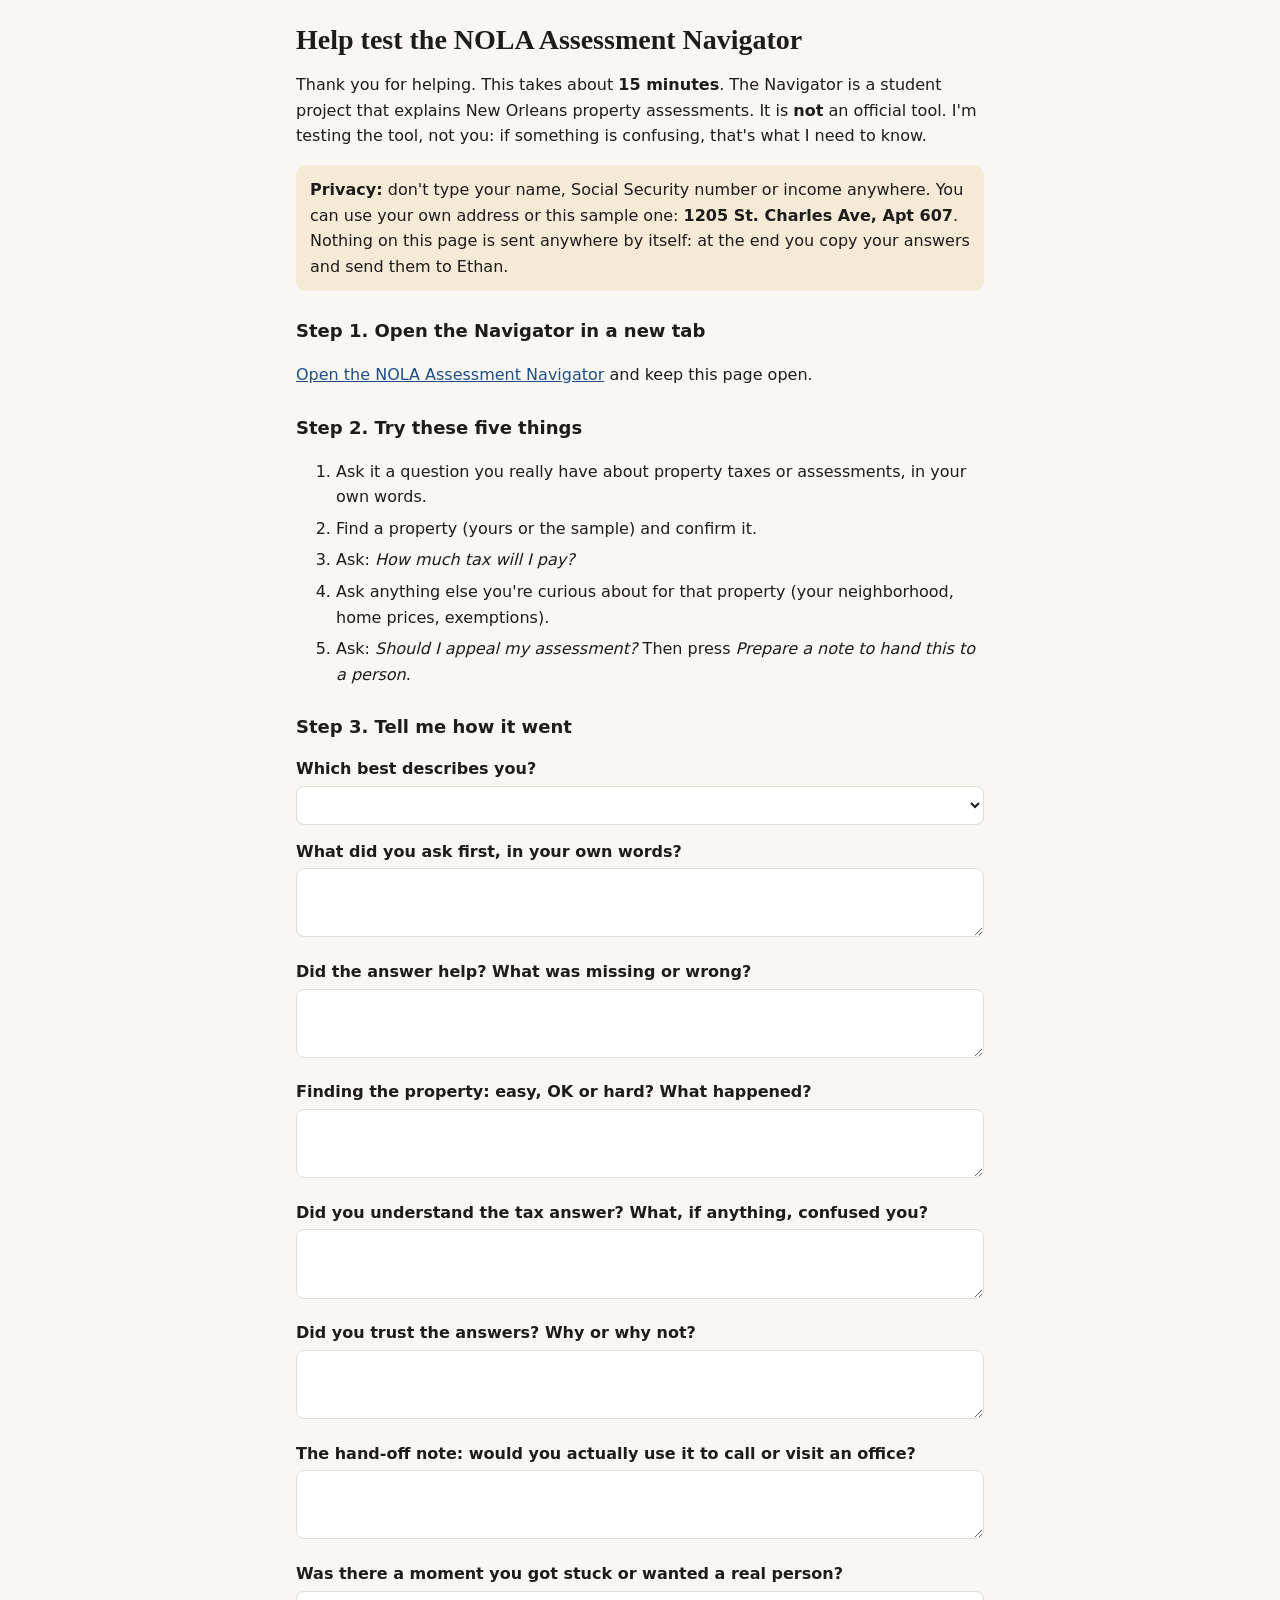
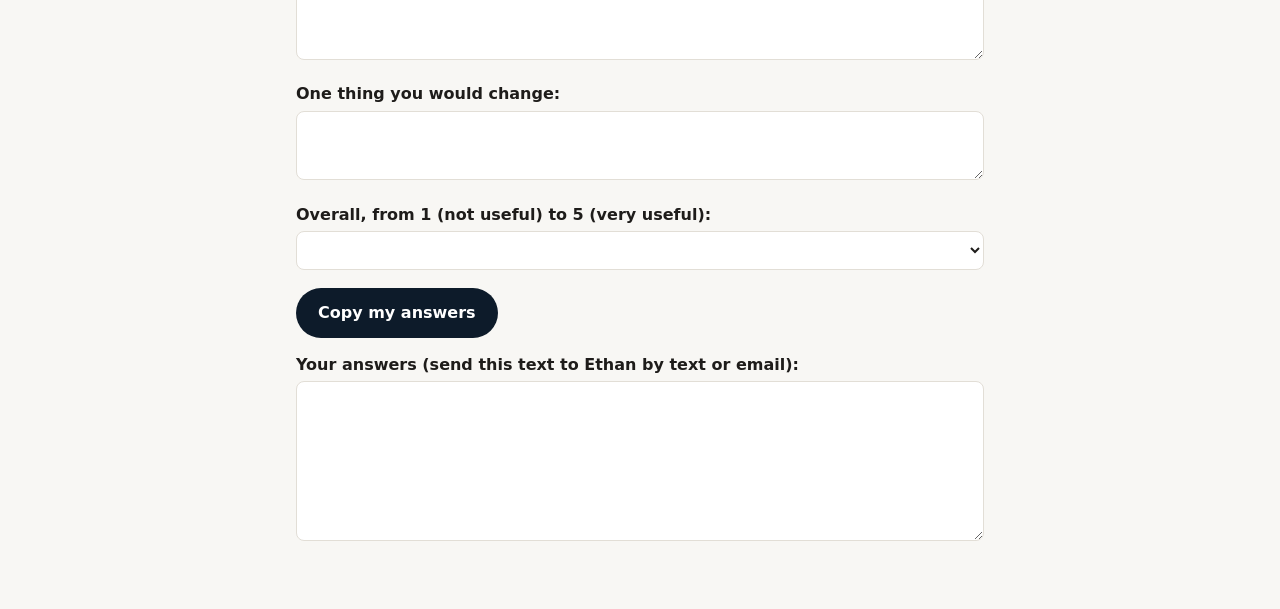
==== nola-assessment-navigator/tester.html @ 5593fd62 "Final submission: Layer 3 market data, 25-question test set, hand-off note, backup plan and reflecti" ====
<!DOCTYPE html>
<html lang="en">
<head>
  <meta charset="UTF-8" />
  <meta name="viewport" content="width=device-width, initial-scale=1.0" />
  <title>Help test the NOLA Assessment Navigator</title>
  <link rel="stylesheet" href="style.css" />
  <style>
    .t { max-width: 720px; margin: 0 auto; padding: 24px 16px 60px; }
    .t h1 { font-size: 28px; } .t h2 { font-size: 18px; margin: 26px 0 6px; }
    .t ol li, .t ul li { margin-bottom: 6px; }
    .t label { display: block; font-weight: 600; margin: 14px 0 4px; }
    .t textarea, .t input[type=text], .t select { width: 100%; font: inherit; color: var(--ink); background: var(--surface); border: 1px solid var(--line); border-radius: 8px; padding: 8px 10px; }
    .t textarea { min-height: 64px; resize: vertical; }
    .t .go { font: inherit; font-weight: 600; border: 0; border-radius: 999px; padding: 12px 22px; background: var(--navy); color: var(--on-navy); cursor: pointer; margin-top: 18px; }
    .t .note { font-size: 14px; color: var(--muted); }
    .t .box { background: var(--gold-soft); border-radius: 10px; padding: 12px 14px; }
  </style>
</head>
<body>
<main class="t">
  <h1>Help test the NOLA Assessment Navigator</h1>
  <p>Thank you for helping. This takes about <strong>15 minutes</strong>. The Navigator is a student project that explains New Orleans property assessments. It is <strong>not</strong> an official tool. I'm testing the tool, not you: if something is confusing, that's what I need to know.</p>
  <p class="box"><strong>Privacy:</strong> don't type your name, Social Security number or income anywhere. You can use your own address or this sample one: <strong>1205 St. Charles Ave, Apt 607</strong>. Nothing on this page is sent anywhere by itself: at the end you copy your answers and send them to Ethan.</p>

  <h2>Step 1. Open the Navigator in a new tab</h2>
  <p><a href="index.html" target="_blank" rel="noopener">Open the NOLA Assessment Navigator</a> and keep this page open.</p>

  <h2>Step 2. Try these five things</h2>
  <ol>
    <li>Ask it a question you really have about property taxes or assessments, in your own words.</li>
    <li>Find a property (yours or the sample) and confirm it.</li>
    <li>Ask: <em>How much tax will I pay?</em></li>
    <li>Ask anything else you're curious about for that property (your neighborhood, home prices, exemptions).</li>
    <li>Ask: <em>Should I appeal my assessment?</em> Then press <em>Prepare a note to hand this to a person</em>.</li>
  </ol>

  <h2>Step 3. Tell me how it went</h2>
  <form id="f">
    <label for="who">Which best describes you?</label>
    <select id="who"><option></option><option>Homeowner in New Orleans</option><option>Landlord or owner of rental property</option><option>Renter</option><option>Housing counselor, real estate or legal professional</option><option>Family member helping an owner</option><option>Other</option></select>
    <label for="q1">What did you ask first, in your own words?</label><textarea id="q1"></textarea>
    <label for="a1">Did the answer help? What was missing or wrong?</label><textarea id="a1"></textarea>
    <label for="find">Finding the property: easy, OK or hard? What happened?</label><textarea id="find"></textarea>
    <label for="tax">Did you understand the tax answer? What, if anything, confused you?</label><textarea id="tax"></textarea>
    <label for="trust">Did you trust the answers? Why or why not?</label><textarea id="trust"></textarea>
    <label for="hand">The hand-off note: would you actually use it to call or visit an office?</label><textarea id="hand"></textarea>
    <label for="stuck">Was there a moment you got stuck or wanted a real person?</label><textarea id="stuck"></textarea>
    <label for="change">One thing you would change:</label><textarea id="change"></textarea>
    <label for="score">Overall, from 1 (not useful) to 5 (very useful):</label>
    <select id="score"><option></option><option>1</option><option>2</option><option>3</option><option>4</option><option>5</option></select>
    <button type="button" class="go" id="copy">Copy my answers</button>
    <p class="note" id="status" role="status"></p>
  </form>
  <label for="out">Your answers (send this text to Ethan by text or email):</label>
  <textarea id="out" readonly style="min-height:160px"></textarea>
</main>
<script>
  const ids = ["who", "q1", "a1", "find", "tax", "trust", "hand", "stuck", "change", "score"];
  const labels = { who: "Tester type", q1: "First question", a1: "Did it help / what was missing", find: "Finding the property", tax: "Tax answer", trust: "Trust", hand: "Hand-off note", stuck: "Got stuck / wanted a person", change: "One change", score: "Overall (1-5)" };
  document.getElementById("copy").addEventListener("click", () => {
    const text = "NOLA Assessment Navigator: tester feedback, " + new Date().toLocaleDateString("en-US") + "\n" +
      ids.map(i => labels[i] + ": " + (document.getElementById(i).value || "(blank)")).join("\n");
    const out = document.getElementById("out"), status = document.getElementById("status");
    out.value = text; out.select();
    const done = ok => { status.textContent = ok ? "Copied. Paste it into a text or email to Ethan." : "Select the text in the box below and copy it."; };
    if (navigator.clipboard && navigator.clipboard.writeText) navigator.clipboard.writeText(text).then(() => done(true), () => done(false));
    else done(false);
  });
</script>
</body>
</html>
---- nola-assessment-navigator/style.css ----
/* Layout: one narrow reading column; chat log, then input, then suggested questions.
   Palette follows the parent site (navy + gold), with dark-mode tokens. */
:root {
  --bg: #f8f7f4;
  --surface: #ffffff;
  --ink: #1e1c1a;
  --muted: #5d5a55;
  --line: #e2ded6;
  --navy: #0d1b2a;
  --on-navy: #ffffff;
  --gold: #a87a26;
  --gold-soft: #f4ead6;
  --user: #1a2e45;
  --on-user: #ffffff;
  --link: #1f4f86;
  --font-display: 'Playfair Display', Georgia, serif;
  --font-body: 'Inter', system-ui, -apple-system, sans-serif;
  --radius: 12px;
}
@media (prefers-color-scheme: dark) {
  :root:not([data-theme="light"]) {
    --bg: #0f1620; --surface: #17212e; --ink: #ece9e3; --muted: #a9a49b; --line: #2a3646;
    --navy: #0a121c; --on-navy: #ffffff; --gold: #e4b96a; --gold-soft: #2e2715;
    --user: #2b4566; --on-user: #ffffff; --link: #8cb8ec; color-scheme: dark;
  }
}
:root[data-theme="dark"] {
  --bg: #0f1620; --surface: #17212e; --ink: #ece9e3; --muted: #a9a49b; --line: #2a3646;
  --navy: #0a121c; --on-navy: #ffffff; --gold: #e4b96a; --gold-soft: #2e2715;
  --user: #2b4566; --on-user: #ffffff; --link: #8cb8ec; color-scheme: dark;
}

*, *::before, *::after { box-sizing: border-box; }
body {
  margin: 0;
  background: var(--bg);
  color: var(--ink);
  font-family: var(--font-body);
  font-size: 16px;
  line-height: 1.6;
  -webkit-font-smoothing: antialiased;
}
a { color: var(--link); }
.wrap {
  max-width: 760px;
  margin: 0 auto;
  padding-left: max(16px, env(safe-area-inset-left, 0px));
  padding-right: max(16px, env(safe-area-inset-right, 0px));
}
.sr-only { position: absolute; width: 1px; height: 1px; overflow: hidden; clip: rect(0 0 0 0); }

.banner {
  background: var(--gold-soft);
  color: var(--ink);
  border-bottom: 1px solid var(--line);
  font-size: 14px;
  text-align: center;
  padding-block: 8px;
  padding-left: max(16px, env(safe-area-inset-left, 0px));
  padding-right: max(16px, env(safe-area-inset-right, 0px));
}

.top { background: var(--navy); color: var(--on-navy); padding-block: 36px 28px; }
.eyebrow { margin: 0 0 6px; font-size: 12px; letter-spacing: .08em; text-transform: uppercase; color: var(--gold); }
:root:not([data-theme="dark"]) .top .eyebrow { color: #e4b96a; }
h1 { font-family: var(--font-display); font-size: clamp(28px, 5vw, 40px); line-height: 1.15; margin: 0 0 8px; text-wrap: balance; }
.lede { margin: 0; opacity: .85; max-width: 60ch; }

.chat { display: flex; flex-direction: column; gap: 20px; padding-block: 24px; }
.log { display: flex; flex-direction: column; gap: 14px; }

.msg { border-radius: var(--radius); padding: 14px 16px; min-width: 0; overflow-wrap: anywhere; }
.msg p { margin: 0 0 10px; }
.msg p:last-child { margin-bottom: 0; }
.msg.user { align-self: flex-end; max-width: 85%; background: var(--user); color: var(--on-user); }
.msg.bot { background: var(--surface); border: 1px solid var(--line); }
.msg h3 { font-size: 17px; margin: 0 0 8px; }
.msg ul, .msg ol { margin: 0 0 10px; padding-left: 22px; }
.msg li { margin-bottom: 4px; }
.msg table { border-collapse: collapse; width: 100%; font-size: 14px; margin: 6px 0 10px; display: block; overflow-x: auto; font-variant-numeric: tabular-nums; }
.msg th, .msg td { border-bottom: 1px solid var(--line); padding: 6px 8px; text-align: left; vertical-align: top; }
.msg th { color: var(--muted); font-weight: 600; }
.disclose { background: var(--gold-soft); border-radius: 8px; padding: 10px 12px; }
.bridge { color: var(--muted); font-size: 14px; }

a.cite { font-size: 12px; font-weight: 600; text-decoration: none; margin-left: 2px; vertical-align: super; line-height: 0; }
a.cite:hover, a.cite:focus { text-decoration: underline; }

.sources { margin-top: 12px; border-top: 1px solid var(--line); padding-top: 10px; font-size: 13px; }
.sources summary { cursor: pointer; font-weight: 600; color: var(--muted); text-transform: uppercase; letter-spacing: .06em; font-size: 12px; }
.sources ol { list-style: none; padding: 0; margin: 8px 0 0; display: flex; flex-direction: column; gap: 4px; }
.sid { display: inline-block; min-width: 32px; font-weight: 600; color: var(--gold); font-variant-numeric: tabular-nums; }
.secondary { font-size: 11px; border: 1px solid var(--line); border-radius: 4px; padding: 0 4px; color: var(--muted); }

.contacts { margin-top: 12px; padding: 10px 12px; border-radius: 8px; background: var(--bg); border: 1px dashed var(--line); font-size: 14px; }
.contacts ul { margin: 6px 0 0; }
.tel { font-weight: 600; white-space: nowrap; }

.ask {
  display: flex; gap: 8px; position: sticky; bottom: 0; z-index: 2;
  /* Solid band so answer text doesn't show through around the input while scrolling. */
  background: var(--bg); padding-block: 10px max(10px, env(safe-area-inset-bottom, 0px));
}
.ask input {
  flex: 1; min-width: 0; font: inherit; color: var(--ink); background: var(--surface);
  border: 1px solid var(--line); border-radius: 999px; padding: 12px 18px;
}
.ask input:focus { outline: 2px solid var(--gold); outline-offset: 1px; }
.ask button {
  font: inherit; font-weight: 600; border: 0; border-radius: 999px; padding: 12px 22px;
  background: var(--navy); color: var(--on-navy); cursor: pointer;
}
.ask button:focus-visible, .chip:focus-visible { outline: 2px solid var(--gold); outline-offset: 2px; }

.label { margin: 0 0 8px; font-size: 12px; letter-spacing: .08em; text-transform: uppercase; color: var(--muted); }
.chips { display: flex; flex-wrap: wrap; gap: 8px; }
.chip {
  font: inherit; font-size: 14px; color: var(--ink); background: var(--surface);
  border: 1px solid var(--line); border-radius: 999px; padding: 6px 12px; cursor: pointer; text-align: left;
}
.chip:hover { border-color: var(--gold); }

.foot { color: var(--muted); font-size: 13px; padding-block: 8px 32px; }

@media (prefers-reduced-motion: reduce) { * { scroll-behavior: auto !important; } }

/* ---------- Property lookup (Layer 2) ---------- */
.find { display: flex; flex-direction: column; gap: 6px; }
.find label { font-size: 12px; letter-spacing: .08em; text-transform: uppercase; color: var(--muted); }
.find-row { display: flex; gap: 8px; }
.find input {
  flex: 1; min-width: 0; font: inherit; color: var(--ink); background: var(--surface);
  border: 1px solid var(--line); border-radius: 10px; padding: 10px 14px;
}
.find input:focus { outline: 2px solid var(--gold); outline-offset: 1px; }
.find button, .selected button {
  font: inherit; font-weight: 600; border: 1px solid var(--navy); border-radius: 10px; padding: 10px 16px;
  background: var(--surface); color: var(--ink); cursor: pointer;
}
.selected {
  display: flex; flex-wrap: wrap; align-items: center; justify-content: space-between; gap: 8px;
  background: var(--gold-soft); border-radius: 10px; padding: 8px 12px; font-size: 14px;
}
.selected button { padding: 6px 12px; font-size: 13px; }
/* The hidden attribute must win over display:flex. Keep the selected property in view while scrolling. */
.selected[hidden] { display: none; }
.selected { position: sticky; top: 0; z-index: 3; border: 1px solid var(--line); }
.pick:disabled { cursor: default; opacity: .55; }
.pick.picked, .pick.picked:disabled { opacity: 1; border-color: var(--gold); box-shadow: inset 3px 0 0 var(--gold); }
.yours { margin-top: 14px; padding: 8px 12px; border-radius: 8px; background: var(--gold-soft); }
.yours .prov { margin: 4px 0; }
.picks { list-style: none; padding: 0; margin: 8px 0; display: flex; flex-direction: column; gap: 6px; }
.pick {
  width: 100%; text-align: left; font: inherit; color: var(--ink); background: var(--bg);
  border: 1px solid var(--line); border-radius: 8px; padding: 8px 10px; cursor: pointer;
  display: flex; flex-direction: column; gap: 2px;
}
.pick:hover, .pick:focus-visible { border-color: var(--gold); outline: none; }
.pick span { font-size: 13px; color: var(--muted); }
.pick .legal { font-size: 12px; }
.hint { font-size: 13px; color: var(--muted); }
.pcard h3, .msg h3 .pid { margin-bottom: 2px; }
.pid { font-size: 13px; font-weight: 500; color: var(--muted); }
.pmeta { font-size: 13px; color: var(--muted); }
.ptable { width: 100%; }
.ptable th { font-weight: 500; color: var(--ink); }
.ptable td { font-variant-numeric: tabular-nums; }
.ptable .field { font-size: 11px; color: var(--muted); }
.prov { border-left: 3px solid var(--line); padding: 6px 0 6px 12px; margin: 10px 0; }
.prov p { margin: 0 0 6px; }
.prov-tag { display: inline-block; font-size: 11px; font-weight: 600; letter-spacing: .06em; text-transform: uppercase; margin-bottom: 4px; color: var(--muted); }
.prov-recorded { border-left-color: var(--link); }
.prov-recorded .prov-tag { color: var(--link); }
.prov-calculated { border-left-color: var(--gold); }
.prov-calculated .prov-tag { color: var(--gold); }
.prov-explanation { border-left-color: var(--muted); }
.prov-missing { border-left-color: var(--muted); border-left-style: dashed; }
.srcline { font-size: 12px; color: var(--muted); margin-top: 8px; }

/* ---------- AI explanation (ai.js) ---------- */
.ai { border: 1px solid var(--gold); border-radius: 10px; padding: 10px 12px; margin-bottom: 12px; background: var(--gold-soft); }
.ai-tag { display: inline-block; font-size: 11px; font-weight: 700; letter-spacing: .06em; text-transform: uppercase; color: var(--gold); margin-bottom: 4px; }
.ai-note { font-size: 12px; color: var(--muted); margin-top: 6px !important; }
.ai-wait p { color: var(--muted); font-style: italic; }
.det { margin: 8px 0; }
.det > summary { cursor: pointer; font-size: 13px; font-weight: 600; color: var(--link); }
.det[open] > summary { margin-bottom: 8px; }
.ai-bar { display: flex; flex-wrap: wrap; gap: 4px 12px; align-items: center; font-size: 13px; color: var(--muted); margin-top: -10px; }
.ai-bar[hidden] { display: none; }
.ai-bar label { display: inline-flex; gap: 6px; align-items: center; color: var(--ink); font-weight: 600; cursor: pointer; }

/* ---------- Hand-off note, summary download ---------- */
.handoff-btn, .handoff button { font: inherit; font-size: 13px; font-weight: 600; margin-top: 8px; padding: 6px 12px; border: 1px solid var(--navy); border-radius: 8px; background: var(--surface); color: var(--ink); cursor: pointer; }
.handoff-btn[hidden] { display: none; }
.handoff { margin-top: 10px; padding: 10px 12px; border: 1px solid var(--gold); border-radius: 8px; background: var(--surface); font-size: 14px; }
.handoff-note { width: 100%; font: 13px/1.4 ui-monospace, Menlo, monospace; color: var(--ink); background: var(--bg); border: 1px solid var(--line); border-radius: 6px; padding: 8px; resize: vertical; }
.sel-actions { display: inline-flex; gap: 6px; flex-wrap: wrap; }
#download-prop[hidden] { display: none; }
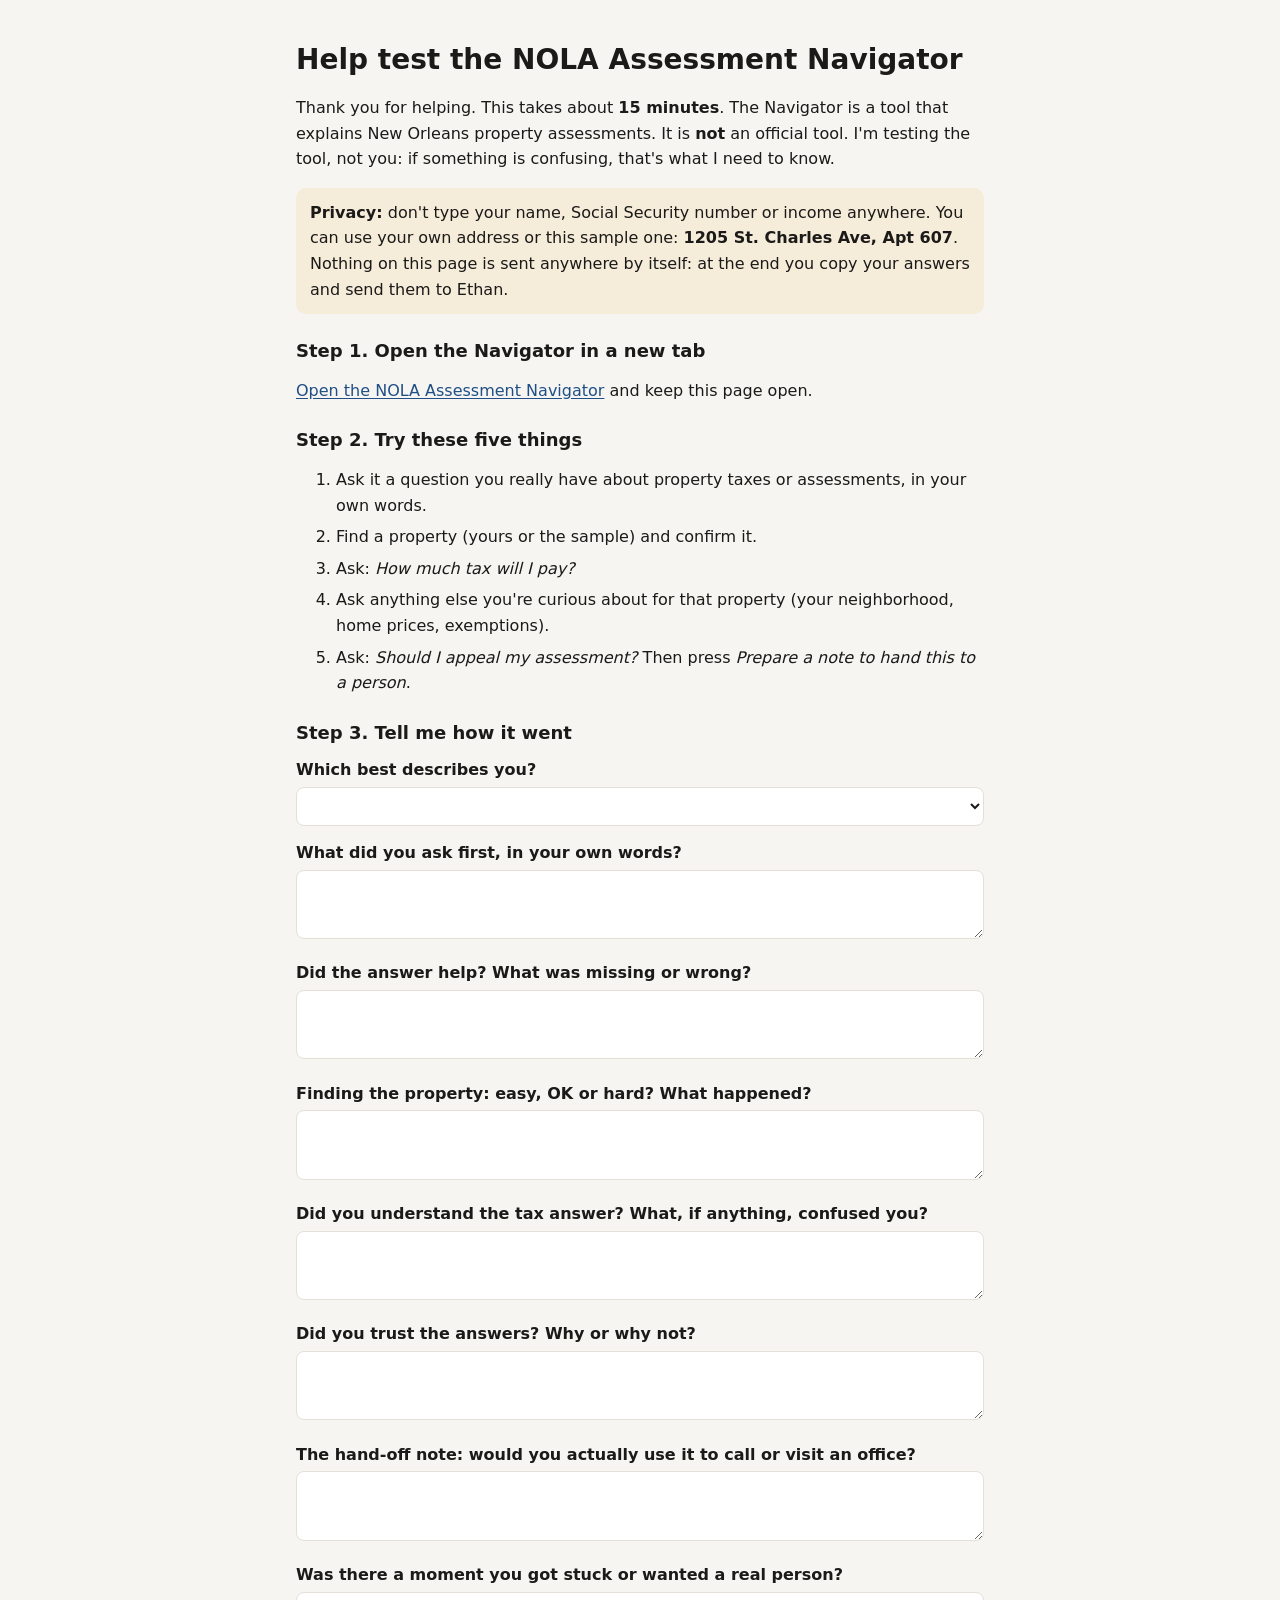
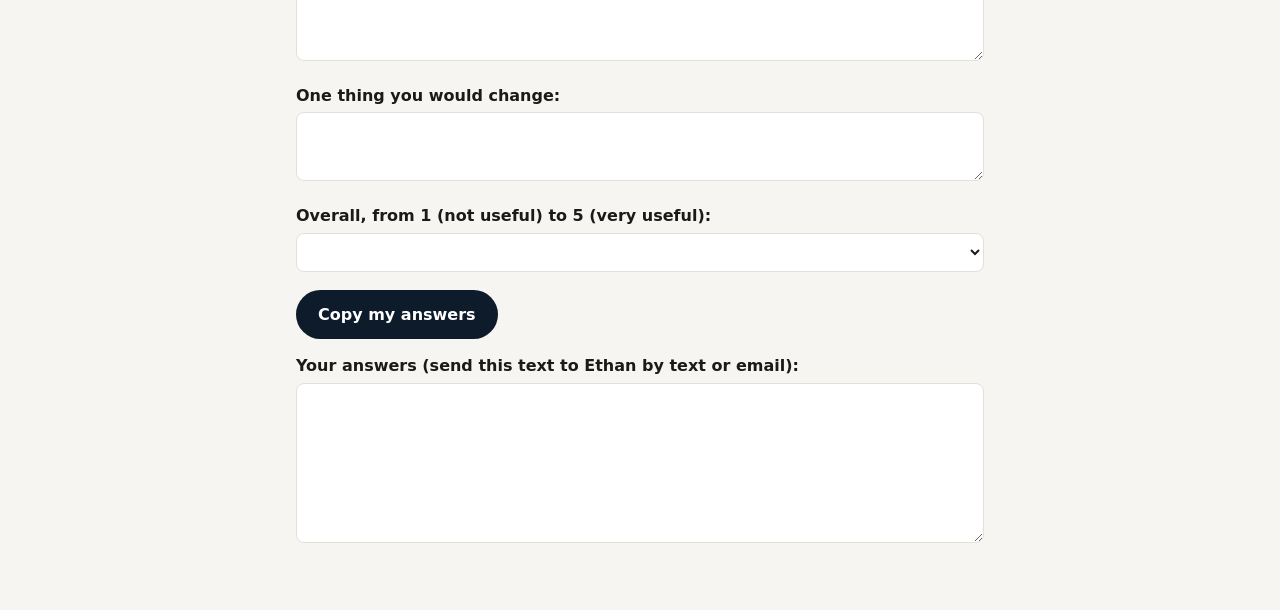
==== commit 0bad9a68: "Remove the figure cards from the hero and stop calling the site a student project The banner, greeti" ====
--- a/nola-assessment-navigator/tester.html
+++ b/nola-assessment-navigator/tester.html
@@ -20,7 +20,7 @@
 <body>
 <main class="t">
   <h1>Help test the NOLA Assessment Navigator</h1>
-  <p>Thank you for helping. This takes about <strong>15 minutes</strong>. The Navigator is a student project that explains New Orleans property assessments. It is <strong>not</strong> an official tool. I'm testing the tool, not you: if something is confusing, that's what I need to know.</p>
+  <p>Thank you for helping. This takes about <strong>15 minutes</strong>. The Navigator is a tool that explains New Orleans property assessments. It is <strong>not</strong> an official tool. I'm testing the tool, not you: if something is confusing, that's what I need to know.</p>
   <p class="box"><strong>Privacy:</strong> don't type your name, Social Security number or income anywhere. You can use your own address or this sample one: <strong>1205 St. Charles Ave, Apt 607</strong>. Nothing on this page is sent anywhere by itself: at the end you copy your answers and send them to Ethan.</p>
 
   <h2>Step 1. Open the Navigator in a new tab</h2>
--- a/nola-assessment-navigator/style.css
+++ b/nola-assessment-navigator/style.css
@@ -1,163 +1,268 @@
-/* Layout: one narrow reading column; chat log, then input, then suggested questions.
-   Palette follows the parent site (navy + gold), with dark-mode tokens. */
+/* NOLA Assessment Navigator: site styles.
+   Layout: slim disclosure bar, sticky nav, search-first hero, then the app (conversation + side panels),
+   then How it works / Data / Limits / footer. Palette: navy + gold, with light and dark tokens. */
+
 :root {
-  --bg: #f8f7f4;
+  --bg: #f6f5f1;
   --surface: #ffffff;
-  --ink: #1e1c1a;
-  --muted: #5d5a55;
-  --line: #e2ded6;
+  --surface-2: #faf9f6;
+  --ink: #1b1a18;
+  --muted: #5b5852;
+  --line: #e4e0d7;
+  --line-strong: #d3cec2;
   --navy: #0d1b2a;
+  --navy-2: #16283d;
   --on-navy: #ffffff;
-  --gold: #a87a26;
-  --gold-soft: #f4ead6;
-  --user: #1a2e45;
+  --gold: #a5761f;
+  --gold-bright: #e4b96a;
+  --gold-soft: #f5ecda;
+  --user: #16283d;
   --on-user: #ffffff;
   --link: #1f4f86;
+  --ok: #2f7d4f;
+  --warn: #b5502e;
   --font-display: 'Playfair Display', Georgia, serif;
-  --font-body: 'Inter', system-ui, -apple-system, sans-serif;
-  --radius: 12px;
+  --font-body: 'Inter', system-ui, -apple-system, 'Segoe UI', sans-serif;
+  --radius: 14px;
+  --radius-sm: 10px;
+  --shadow: 0 1px 2px rgba(13, 27, 42, .05), 0 8px 24px rgba(13, 27, 42, .06);
+  --shadow-lg: 0 2px 6px rgba(13, 27, 42, .06), 0 18px 48px rgba(13, 27, 42, .12);
+  color-scheme: light;
 }
 @media (prefers-color-scheme: dark) {
   :root:not([data-theme="light"]) {
-    --bg: #0f1620; --surface: #17212e; --ink: #ece9e3; --muted: #a9a49b; --line: #2a3646;
-    --navy: #0a121c; --on-navy: #ffffff; --gold: #e4b96a; --gold-soft: #2e2715;
-    --user: #2b4566; --on-user: #ffffff; --link: #8cb8ec; color-scheme: dark;
+    --bg: #0c131c; --surface: #131d2a; --surface-2: #172333; --ink: #ebe8e2; --muted: #a7a297; --line: #253244;
+    --line-strong: #31415a; --navy: #08111b; --navy-2: #102033; --gold: #e4b96a; --gold-soft: #2a2414;
+    --user: #24406a; --link: #8fbaf0; --ok: #6cc292; --warn: #ef8f6c;
+    --shadow: 0 1px 2px rgba(0, 0, 0, .3), 0 8px 24px rgba(0, 0, 0, .25);
+    --shadow-lg: 0 2px 6px rgba(0, 0, 0, .3), 0 18px 48px rgba(0, 0, 0, .35);
+    color-scheme: dark;
   }
 }
 :root[data-theme="dark"] {
-  --bg: #0f1620; --surface: #17212e; --ink: #ece9e3; --muted: #a9a49b; --line: #2a3646;
-  --navy: #0a121c; --on-navy: #ffffff; --gold: #e4b96a; --gold-soft: #2e2715;
-  --user: #2b4566; --on-user: #ffffff; --link: #8cb8ec; color-scheme: dark;
-}
-
+  --bg: #0c131c; --surface: #131d2a; --surface-2: #172333; --ink: #ebe8e2; --muted: #a7a297; --line: #253244;
+  --line-strong: #31415a; --navy: #08111b; --navy-2: #102033; --gold: #e4b96a; --gold-soft: #2a2414;
+  --user: #24406a; --link: #8fbaf0; --ok: #6cc292; --warn: #ef8f6c;
+  --shadow: 0 1px 2px rgba(0, 0, 0, .3), 0 8px 24px rgba(0, 0, 0, .25);
+  --shadow-lg: 0 2px 6px rgba(0, 0, 0, .3), 0 18px 48px rgba(0, 0, 0, .35);
+  color-scheme: dark;
+}
+
+/* ---------- Base ---------- */
 *, *::before, *::after { box-sizing: border-box; }
+html { scroll-behavior: smooth; scroll-padding-top: 84px; }
 body {
-  margin: 0;
-  background: var(--bg);
-  color: var(--ink);
-  font-family: var(--font-body);
-  font-size: 16px;
-  line-height: 1.6;
-  -webkit-font-smoothing: antialiased;
-}
-a { color: var(--link); }
+  margin: 0; background: var(--bg); color: var(--ink);
+  font-family: var(--font-body); font-size: 16px; line-height: 1.6;
+  -webkit-font-smoothing: antialiased; text-rendering: optimizeLegibility;
+}
+a { color: var(--link); text-underline-offset: 2px; }
+a:hover { text-decoration-thickness: 2px; }
+h1, h2, h3 { line-height: 1.2; }
 .wrap {
-  max-width: 760px;
-  margin: 0 auto;
-  padding-left: max(16px, env(safe-area-inset-left, 0px));
-  padding-right: max(16px, env(safe-area-inset-right, 0px));
-}
-.sr-only { position: absolute; width: 1px; height: 1px; overflow: hidden; clip: rect(0 0 0 0); }
-
+  max-width: 1180px; margin: 0 auto;
+  padding-left: max(20px, env(safe-area-inset-left, 0px));
+  padding-right: max(20px, env(safe-area-inset-right, 0px));
+}
+.narrow { max-width: 820px; }
+.sr-only { position: absolute; width: 1px; height: 1px; overflow: hidden; clip: rect(0 0 0 0); white-space: nowrap; }
+.skip { position: absolute; left: -9999px; top: 8px; z-index: 50; background: var(--surface); color: var(--ink); padding: 8px 12px; border-radius: 8px; box-shadow: var(--shadow); }
+.skip:focus { left: 12px; }
+:focus-visible { outline: 2px solid var(--gold); outline-offset: 2px; }
+.muted { color: var(--muted); }
+kbd { font: 600 11px/1 var(--font-body); padding: 3px 6px; border: 1px solid var(--line-strong); border-bottom-width: 2px; border-radius: 5px; background: var(--surface); color: var(--ink); }
+
+/* ---------- Disclosure bar ---------- */
 .banner {
-  background: var(--gold-soft);
-  color: var(--ink);
-  border-bottom: 1px solid var(--line);
-  font-size: 14px;
-  text-align: center;
-  padding-block: 8px;
-  padding-left: max(16px, env(safe-area-inset-left, 0px));
-  padding-right: max(16px, env(safe-area-inset-right, 0px));
-}
-
-.top { background: var(--navy); color: var(--on-navy); padding-block: 36px 28px; }
-.eyebrow { margin: 0 0 6px; font-size: 12px; letter-spacing: .08em; text-transform: uppercase; color: var(--gold); }
-:root:not([data-theme="dark"]) .top .eyebrow { color: #e4b96a; }
-h1 { font-family: var(--font-display); font-size: clamp(28px, 5vw, 40px); line-height: 1.15; margin: 0 0 8px; text-wrap: balance; }
-.lede { margin: 0; opacity: .85; max-width: 60ch; }
-
-.chat { display: flex; flex-direction: column; gap: 20px; padding-block: 24px; }
+  background: var(--gold-soft); color: var(--ink); border-bottom: 1px solid var(--line);
+  font-size: 13.5px; text-align: center; padding-block: 7px;
+  padding-left: max(16px, env(safe-area-inset-left, 0px)); padding-right: max(16px, env(safe-area-inset-right, 0px));
+}
+
+/* ---------- Navigation ---------- */
+.nav { position: sticky; top: 0; z-index: 20; background: color-mix(in srgb, var(--bg) 88%, transparent); backdrop-filter: saturate(1.4) blur(10px); -webkit-backdrop-filter: saturate(1.4) blur(10px); border-bottom: 1px solid transparent; transition: border-color .2s, box-shadow .2s; }
+.nav.scrolled { border-bottom-color: var(--line); box-shadow: 0 4px 18px rgba(13, 27, 42, .05); }
+.nav-row { display: flex; align-items: center; gap: 20px; min-height: 60px; }
+.brand { display: inline-flex; align-items: center; gap: 10px; color: var(--ink); text-decoration: none; font-size: 15.5px; letter-spacing: -.005em; }
+.brand strong { font-weight: 700; }
+.logo { width: 30px; height: 30px; flex: none; border-radius: 8px; }
+.nav-links { display: flex; gap: 4px; margin-left: auto; }
+.nav-links a { color: var(--muted); text-decoration: none; font-size: 14.5px; font-weight: 500; padding: 7px 12px; border-radius: 8px; }
+.nav-links a:hover { color: var(--ink); background: var(--surface); }
+.nav-links a.active { color: var(--ink); background: var(--surface); box-shadow: inset 0 0 0 1px var(--line); }
+.nav-actions { display: flex; align-items: center; gap: 10px; }
+.pill { font-size: 11px; font-weight: 700; letter-spacing: .08em; text-transform: uppercase; color: var(--gold); border: 1px solid color-mix(in srgb, var(--gold) 45%, transparent); padding: 3px 9px; border-radius: 999px; }
+.icon-btn { width: 36px; height: 36px; display: inline-grid; place-items: center; border-radius: 10px; border: 1px solid var(--line); background: var(--surface); color: var(--ink); cursor: pointer; }
+.icon-btn svg { width: 18px; height: 18px; }
+.icon-btn:hover { border-color: var(--line-strong); }
+
+/* ---------- Hero ---------- */
+.hero { background: radial-gradient(1200px 400px at 85% -10%, rgba(228, 185, 106, .22), transparent 60%), linear-gradient(180deg, var(--navy) 0%, var(--navy-2) 100%); color: var(--on-navy); padding-block: 56px 64px; }
+.hero-grid { display: grid; grid-template-columns: minmax(0, 1fr); }
+.hero-grid > div { max-width: 760px; }
+.eyebrow { margin: 0 0 10px; font-size: 12px; font-weight: 600; letter-spacing: .12em; text-transform: uppercase; color: var(--gold); }
+.hero .eyebrow { color: var(--gold-bright); }
+.hero h1 { font-family: var(--font-display); font-weight: 700; font-size: clamp(32px, 4.6vw, 52px); letter-spacing: -.015em; margin: 0 0 14px; text-wrap: balance; }
+.hero h1 em { font-style: italic; color: var(--gold-bright); }
+.lede { margin: 0 0 26px; font-size: 17.5px; line-height: 1.6; color: rgba(255, 255, 255, .82); max-width: 58ch; }
+
+.find { display: flex; flex-direction: column; gap: 8px; }
+.find label { font-size: 12px; font-weight: 600; letter-spacing: .1em; text-transform: uppercase; color: rgba(255, 255, 255, .7); }
+.find-row { position: relative; display: flex; gap: 8px; background: var(--surface); border-radius: 14px; padding: 6px; box-shadow: var(--shadow-lg); }
+.find-icon { position: absolute; left: 18px; top: 50%; width: 20px; height: 20px; transform: translateY(-50%); color: var(--muted); pointer-events: none; }
+.find input { flex: 1; min-width: 0; font: inherit; font-size: 16px; color: var(--ink); background: transparent; border: 0; padding: 12px 12px 12px 42px; border-radius: 10px; }
+.find input:focus { outline: none; }
+.find-row:focus-within { box-shadow: var(--shadow-lg), 0 0 0 3px rgba(228, 185, 106, .55); }
+.find button[type="submit"] { font: inherit; font-weight: 600; border: 0; border-radius: 10px; padding: 12px 22px; background: var(--gold-bright); color: #1b1407; cursor: pointer; }
+.find button[type="submit"]:hover { filter: brightness(1.05); }
+.find-hint { margin: 4px 0 0; font-size: 14px; color: rgba(255, 255, 255, .7); }
+.link-btn { font: inherit; background: none; border: 0; padding: 0; color: #fff; text-decoration: underline; text-underline-offset: 3px; text-decoration-color: rgba(255, 255, 255, .4); cursor: pointer; }
+.link-btn:hover { text-decoration-color: var(--gold-bright); }
+
+.stats { list-style: none; margin: 0; padding: 0; display: grid; grid-template-columns: 1fr 1fr; gap: 12px; }
+.stats li { background: rgba(255, 255, 255, .06); border: 1px solid rgba(255, 255, 255, .12); border-radius: var(--radius); padding: 18px 18px 16px; }
+.stats strong { display: block; font-family: var(--font-display); font-size: 28px; font-weight: 700; letter-spacing: -.01em; color: #fff; }
+.stats span { display: block; margin-top: 4px; font-size: 13.5px; line-height: 1.4; color: rgba(255, 255, 255, .72); }
+
+/* ---------- App ---------- */
+.app { display: grid; grid-template-columns: minmax(0, 1fr) 340px; gap: 24px; align-items: start; padding-block: 32px 56px; }
+.panel { background: var(--surface); border: 1px solid var(--line); border-radius: var(--radius); box-shadow: var(--shadow); padding: 20px; }
+.panel h2 { font-size: 15px; font-weight: 700; margin: 0 0 12px; letter-spacing: -.005em; }
+.chat { display: flex; flex-direction: column; gap: 14px; padding: 0; overflow: clip; position: relative; }
+.panel-head { display: flex; align-items: flex-start; justify-content: space-between; gap: 16px; padding: 18px 20px 14px; border-bottom: 1px solid var(--line); }
+.panel-head h2 { font-family: var(--font-display); font-size: 22px; margin: 0; }
+.panel-head .sub { margin: 2px 0 0; font-size: 14px; color: var(--muted); }
+.ghost-btn { font: inherit; font-size: 13.5px; font-weight: 600; white-space: nowrap; border: 1px solid var(--line); background: var(--surface); color: var(--ink); border-radius: 9px; padding: 7px 12px; cursor: pointer; }
+.ghost-btn:hover { border-color: var(--line-strong); background: var(--surface-2); }
+.chat-scroll { padding: 4px 20px 0; }
 .log { display: flex; flex-direction: column; gap: 14px; }
-
-.msg { border-radius: var(--radius); padding: 14px 16px; min-width: 0; overflow-wrap: anywhere; }
+.chat > .ask, .chat > .ai-bar, .chat > .kbd-hint, .chat > .selected { margin-inline: 20px; }
+.kbd-hint { margin-top: -6px !important; margin-bottom: 16px !important; font-size: 12.5px; color: var(--muted); }
+
+.side { display: flex; flex-direction: column; gap: 16px; position: sticky; top: 76px; }
+
+/* ---------- Messages ---------- */
+.msg { border-radius: var(--radius); padding: 14px 16px; min-width: 0; overflow-wrap: anywhere; animation: rise .22s ease-out both; }
+@keyframes rise { from { opacity: 0; transform: translateY(6px); } to { opacity: 1; transform: none; } }
+@media (prefers-reduced-motion: reduce) { .msg { animation: none; } html { scroll-behavior: auto; } }
 .msg p { margin: 0 0 10px; }
 .msg p:last-child { margin-bottom: 0; }
-.msg.user { align-self: flex-end; max-width: 85%; background: var(--user); color: var(--on-user); }
-.msg.bot { background: var(--surface); border: 1px solid var(--line); }
+.msg.user { align-self: flex-end; max-width: 82%; background: var(--user); color: var(--on-user); border-bottom-right-radius: 4px; padding: 10px 14px; }
+.msg.bot { position: relative; background: var(--surface-2); border: 1px solid var(--line); border-top-left-radius: 4px; padding-top: 30px; }
+.msg.bot::before { content: "Navigator"; position: absolute; top: 9px; left: 16px; font-size: 11px; font-weight: 700; letter-spacing: .08em; text-transform: uppercase; color: var(--gold); }
 .msg h3 { font-size: 17px; margin: 0 0 8px; }
 .msg ul, .msg ol { margin: 0 0 10px; padding-left: 22px; }
 .msg li { margin-bottom: 4px; }
 .msg table { border-collapse: collapse; width: 100%; font-size: 14px; margin: 6px 0 10px; display: block; overflow-x: auto; font-variant-numeric: tabular-nums; }
 .msg th, .msg td { border-bottom: 1px solid var(--line); padding: 6px 8px; text-align: left; vertical-align: top; }
 .msg th { color: var(--muted); font-weight: 600; }
-.disclose { background: var(--gold-soft); border-radius: 8px; padding: 10px 12px; }
+.disclose { background: var(--gold-soft); border-radius: 10px; padding: 10px 12px; }
 .bridge { color: var(--muted); font-size: 14px; }
-
-a.cite { font-size: 12px; font-weight: 600; text-decoration: none; margin-left: 2px; vertical-align: super; line-height: 0; }
+.msg-actions { display: flex; gap: 6px; margin-top: 12px; padding-top: 10px; border-top: 1px dashed var(--line); }
+.msg-actions button { font: inherit; font-size: 12.5px; font-weight: 600; color: var(--muted); background: transparent; border: 1px solid var(--line); border-radius: 8px; padding: 4px 10px; cursor: pointer; }
+.msg-actions button:hover { color: var(--ink); border-color: var(--line-strong); background: var(--surface); }
+
+a.cite { font-size: 11.5px; font-weight: 600; text-decoration: none; margin-left: 2px; vertical-align: super; line-height: 0; }
 a.cite:hover, a.cite:focus { text-decoration: underline; }
-
 .sources { margin-top: 12px; border-top: 1px solid var(--line); padding-top: 10px; font-size: 13px; }
-.sources summary { cursor: pointer; font-weight: 600; color: var(--muted); text-transform: uppercase; letter-spacing: .06em; font-size: 12px; }
+.sources summary { cursor: pointer; font-weight: 600; color: var(--muted); text-transform: uppercase; letter-spacing: .06em; font-size: 11.5px; }
 .sources ol { list-style: none; padding: 0; margin: 8px 0 0; display: flex; flex-direction: column; gap: 4px; }
-.sid { display: inline-block; min-width: 32px; font-weight: 600; color: var(--gold); font-variant-numeric: tabular-nums; }
-.secondary { font-size: 11px; border: 1px solid var(--line); border-radius: 4px; padding: 0 4px; color: var(--muted); }
-
-.contacts { margin-top: 12px; padding: 10px 12px; border-radius: 8px; background: var(--bg); border: 1px dashed var(--line); font-size: 14px; }
+.sid { display: inline-block; min-width: 34px; font-weight: 700; color: var(--gold); font-variant-numeric: tabular-nums; }
+.secondary { font-size: 10.5px; font-weight: 600; border: 1px solid var(--line-strong); border-radius: 4px; padding: 0 5px; color: var(--muted); }
+.contacts { margin-top: 12px; padding: 12px 14px; border-radius: 10px; background: var(--surface); border: 1px dashed var(--line-strong); font-size: 14px; }
 .contacts ul { margin: 6px 0 0; }
 .tel { font-weight: 600; white-space: nowrap; }
 
-.ask {
-  display: flex; gap: 8px; position: sticky; bottom: 0; z-index: 2;
-  /* Solid band so answer text doesn't show through around the input while scrolling. */
-  background: var(--bg); padding-block: 10px max(10px, env(safe-area-inset-bottom, 0px));
-}
-.ask input {
-  flex: 1; min-width: 0; font: inherit; color: var(--ink); background: var(--surface);
-  border: 1px solid var(--line); border-radius: 999px; padding: 12px 18px;
-}
-.ask input:focus { outline: 2px solid var(--gold); outline-offset: 1px; }
-.ask button {
-  font: inherit; font-weight: 600; border: 0; border-radius: 999px; padding: 12px 22px;
-  background: var(--navy); color: var(--on-navy); cursor: pointer;
-}
-.ask button:focus-visible, .chip:focus-visible { outline: 2px solid var(--gold); outline-offset: 2px; }
-
+/* ---------- Ask bar ---------- */
+.ask { display: flex; gap: 8px; position: sticky; bottom: 0; z-index: 2; background: var(--surface); padding-block: 10px max(10px, env(safe-area-inset-bottom, 0px)); }
+.ask input { flex: 1; min-width: 0; font: inherit; color: var(--ink); background: var(--surface-2); border: 1px solid var(--line-strong); border-radius: 12px; padding: 12px 16px; transition: border-color .15s, box-shadow .15s; }
+.ask input:focus { outline: none; border-color: var(--gold); box-shadow: 0 0 0 3px color-mix(in srgb, var(--gold) 25%, transparent); }
+.ask button { font: inherit; font-weight: 600; border: 0; border-radius: 12px; padding: 12px 22px; background: var(--navy); color: var(--on-navy); cursor: pointer; }
+:root[data-theme="dark"] .ask button { background: var(--gold); color: #1b1407; }
+@media (prefers-color-scheme: dark) { :root:not([data-theme="light"]) .ask button { background: var(--gold); color: #1b1407; } }
+.ask button:hover { filter: brightness(1.12); }
+.jump { position: absolute; right: 24px; bottom: 120px; z-index: 3; font: inherit; font-size: 13px; font-weight: 600; border: 1px solid var(--line-strong); background: var(--surface); color: var(--ink); border-radius: 999px; padding: 6px 14px; box-shadow: var(--shadow); cursor: pointer; }
+.jump[hidden] { display: none; }
+
+/* ---------- Side panels ---------- */
+.chips { display: flex; flex-wrap: wrap; gap: 8px; }
+.chip { font: inherit; font-size: 13.5px; line-height: 1.35; color: var(--ink); background: var(--surface-2); border: 1px solid var(--line); border-radius: 10px; padding: 7px 11px; cursor: pointer; text-align: left; transition: border-color .15s, background .15s; }
+.chip:hover { border-color: var(--gold); background: var(--surface); }
 .label { margin: 0 0 8px; font-size: 12px; letter-spacing: .08em; text-transform: uppercase; color: var(--muted); }
-.chips { display: flex; flex-wrap: wrap; gap: 8px; }
-.chip {
-  font: inherit; font-size: 14px; color: var(--ink); background: var(--surface);
-  border: 1px solid var(--line); border-radius: 999px; padding: 6px 12px; cursor: pointer; text-align: left;
-}
-.chip:hover { border-color: var(--gold); }
-
-.foot { color: var(--muted); font-size: 13px; padding-block: 8px 32px; }
-
-@media (prefers-reduced-motion: reduce) { * { scroll-behavior: auto !important; } }
-
-/* ---------- Property lookup (Layer 2) ---------- */
-.find { display: flex; flex-direction: column; gap: 6px; }
-.find label { font-size: 12px; letter-spacing: .08em; text-transform: uppercase; color: var(--muted); }
-.find-row { display: flex; gap: 8px; }
-.find input {
-  flex: 1; min-width: 0; font: inherit; color: var(--ink); background: var(--surface);
-  border: 1px solid var(--line); border-radius: 10px; padding: 10px 14px;
-}
-.find input:focus { outline: 2px solid var(--gold); outline-offset: 1px; }
-.find button, .selected button {
-  font: inherit; font-weight: 600; border: 1px solid var(--navy); border-radius: 10px; padding: 10px 16px;
-  background: var(--surface); color: var(--ink); cursor: pointer;
-}
-.selected {
-  display: flex; flex-wrap: wrap; align-items: center; justify-content: space-between; gap: 8px;
-  background: var(--gold-soft); border-radius: 10px; padding: 8px 12px; font-size: 14px;
-}
-.selected button { padding: 6px 12px; font-size: 13px; }
-/* The hidden attribute must win over display:flex. Keep the selected property in view while scrolling. */
+
+#prop-panel { border-top: 3px solid var(--gold); }
+.prop-addr { margin: 0; font-weight: 700; font-size: 16px; }
+.prop-meta { margin: 2px 0 12px; font-size: 12.5px; color: var(--muted); }
+.metrics { display: grid; grid-template-columns: 1fr 1fr; gap: 8px; }
+.metric { background: var(--surface-2); border: 1px solid var(--line); border-radius: 10px; padding: 9px 11px; }
+.metric span { display: block; font-size: 11.5px; color: var(--muted); }
+.metric strong { display: block; font-size: 17px; font-variant-numeric: tabular-nums; letter-spacing: -.01em; }
+.metric em { display: block; font-style: normal; font-size: 11px; color: var(--muted); line-height: 1.3; }
+.prop-actions { display: flex; flex-wrap: wrap; gap: 6px; margin-top: 12px; }
+.btn { font: inherit; font-size: 13px; font-weight: 600; border: 1px solid var(--navy); background: var(--navy); color: var(--on-navy); border-radius: 9px; padding: 7px 12px; cursor: pointer; }
+.btn.ghost { background: var(--surface); color: var(--ink); border-color: var(--line-strong); }
+.btn:hover { filter: brightness(1.1); }
+.fine { margin: 10px 0 0; font-size: 11.5px; color: var(--muted); line-height: 1.45; }
+
+.dates { list-style: none; margin: 0; padding: 0; display: flex; flex-direction: column; gap: 12px; }
+.dates li { display: flex; gap: 10px; align-items: flex-start; }
+.dates strong { display: block; font-size: 14px; }
+.dates span:not(.dot) { display: block; font-size: 13px; color: var(--muted); }
+.dot { flex: none; width: 10px; height: 10px; margin-top: 6px; border-radius: 50%; background: var(--line-strong); }
+.dot.closed { background: var(--warn); }
+.dot.next { background: var(--ok); }
+.people { list-style: none; margin: 0; padding: 0; display: flex; flex-direction: column; gap: 12px; }
+.people li { display: grid; gap: 1px; }
+.people strong { font-size: 14px; }
+.people span { font-size: 12.5px; color: var(--muted); }
+.people a { font-size: 14px; font-weight: 600; }
+
+/* ---------- Sections ---------- */
+.section { padding-block: 64px; }
+.section.alt { background: var(--surface); border-block: 1px solid var(--line); }
+.section-title { font-family: var(--font-display); font-size: clamp(26px, 3.4vw, 36px); margin: 0 0 28px; letter-spacing: -.01em; }
+.cards { display: grid; grid-template-columns: repeat(3, minmax(0, 1fr)); gap: 18px; }
+.card { background: var(--surface); border: 1px solid var(--line); border-radius: var(--radius); padding: 22px; box-shadow: var(--shadow); }
+.card .num { display: inline-grid; place-items: center; width: 30px; height: 30px; border-radius: 9px; background: var(--navy); color: var(--gold-bright); font-weight: 700; font-size: 14px; }
+.card h3 { margin: 14px 0 6px; font-size: 18px; }
+.card p { margin: 0; color: var(--muted); font-size: 15px; }
+.labels-demo { display: grid; grid-template-columns: repeat(3, minmax(0, 1fr)); gap: 18px; margin-top: 22px; }
+.labels-demo .prov { background: var(--surface); border-radius: 0 10px 10px 0; padding: 12px 14px; margin: 0; border: 1px solid var(--line); border-left-width: 3px; }
+.labels-demo .prov p { margin: 0; font-size: 14px; color: var(--muted); }
+.data-grid { display: grid; grid-template-columns: repeat(4, minmax(0, 1fr)); gap: 18px; }
+.data-item h3 { font-size: 16px; margin: 0 0 6px; }
+.data-item p { margin: 0; font-size: 14.5px; color: var(--muted); }
+.source-list { margin-top: 28px; border: 1px solid var(--line); border-radius: var(--radius); padding: 14px 18px; background: var(--surface-2); }
+.source-list summary { cursor: pointer; font-weight: 600; }
+.source-list ol { list-style: none; padding: 0; margin: 12px 0 0; columns: 2; column-gap: 28px; font-size: 13.5px; }
+.source-list li { break-inside: avoid; margin-bottom: 6px; }
+.limits { list-style: none; margin: 0; padding: 0; display: grid; gap: 12px; }
+.limits li { background: var(--surface); border: 1px solid var(--line); border-radius: var(--radius-sm); padding: 14px 16px; color: var(--muted); }
+.limits strong { color: var(--ink); }
+
+.foot { background: var(--navy); color: rgba(255, 255, 255, .72); font-size: 14px; padding-block: 40px 48px; }
+.foot a { color: #fff; }
+.foot strong { color: #fff; }
+.foot-grid { display: grid; grid-template-columns: 2fr 1fr 1fr; gap: 32px; }
+.foot p { margin: 0 0 8px; }
+.brand-foot { font-size: 17px; color: #fff; }
+
+.toast { position: fixed; left: 50%; bottom: 24px; transform: translate(-50%, 16px); opacity: 0; z-index: 60; background: var(--navy); color: #fff; font-size: 14px; font-weight: 600; padding: 10px 18px; border-radius: 999px; box-shadow: var(--shadow-lg); transition: opacity .2s, transform .2s; }
+.toast.show { opacity: 1; transform: translate(-50%, 0); }
+
+/* ---------- Property lookup and answers (Layer 2) ---------- */
+.selected { display: flex; flex-wrap: wrap; align-items: center; justify-content: space-between; gap: 8px; background: var(--gold-soft); border: 1px solid color-mix(in srgb, var(--gold) 35%, transparent); border-radius: 10px; padding: 8px 12px; font-size: 14px; position: sticky; top: 64px; z-index: 3; }
 .selected[hidden] { display: none; }
-.selected { position: sticky; top: 0; z-index: 3; border: 1px solid var(--line); }
-.pick:disabled { cursor: default; opacity: .55; }
-.pick.picked, .pick.picked:disabled { opacity: 1; border-color: var(--gold); box-shadow: inset 3px 0 0 var(--gold); }
-.yours { margin-top: 14px; padding: 8px 12px; border-radius: 8px; background: var(--gold-soft); }
-.yours .prov { margin: 4px 0; }
+.selected button { font: inherit; font-weight: 600; font-size: 13px; border: 1px solid var(--line-strong); border-radius: 8px; padding: 5px 11px; background: var(--surface); color: var(--ink); cursor: pointer; }
+.sel-actions { display: inline-flex; gap: 6px; flex-wrap: wrap; }
+#download-prop[hidden] { display: none; }
 .picks { list-style: none; padding: 0; margin: 8px 0; display: flex; flex-direction: column; gap: 6px; }
-.pick {
-  width: 100%; text-align: left; font: inherit; color: var(--ink); background: var(--bg);
-  border: 1px solid var(--line); border-radius: 8px; padding: 8px 10px; cursor: pointer;
-  display: flex; flex-direction: column; gap: 2px;
-}
-.pick:hover, .pick:focus-visible { border-color: var(--gold); outline: none; }
+.pick { width: 100%; text-align: left; font: inherit; color: var(--ink); background: var(--surface); border: 1px solid var(--line); border-radius: 10px; padding: 10px 12px; cursor: pointer; display: flex; flex-direction: column; gap: 2px; transition: border-color .15s, box-shadow .15s; }
+.pick:hover, .pick:focus-visible { border-color: var(--gold); box-shadow: 0 0 0 3px color-mix(in srgb, var(--gold) 18%, transparent); outline: none; }
 .pick span { font-size: 13px; color: var(--muted); }
 .pick .legal { font-size: 12px; }
+.pick:disabled { cursor: default; opacity: .5; box-shadow: none; }
+.pick.picked, .pick.picked:disabled { opacity: 1; border-color: var(--gold); box-shadow: inset 3px 0 0 var(--gold); }
 .hint { font-size: 13px; color: var(--muted); }
 .pcard h3, .msg h3 .pid { margin-bottom: 2px; }
 .pid { font-size: 13px; font-weight: 500; color: var(--muted); }
@@ -168,7 +273,7 @@
 .ptable .field { font-size: 11px; color: var(--muted); }
 .prov { border-left: 3px solid var(--line); padding: 6px 0 6px 12px; margin: 10px 0; }
 .prov p { margin: 0 0 6px; }
-.prov-tag { display: inline-block; font-size: 11px; font-weight: 600; letter-spacing: .06em; text-transform: uppercase; margin-bottom: 4px; color: var(--muted); }
+.prov-tag { display: inline-block; font-size: 11px; font-weight: 700; letter-spacing: .07em; text-transform: uppercase; margin-bottom: 4px; color: var(--muted); }
 .prov-recorded { border-left-color: var(--link); }
 .prov-recorded .prov-tag { color: var(--link); }
 .prov-calculated { border-left-color: var(--gold); }
@@ -176,23 +281,80 @@
 .prov-explanation { border-left-color: var(--muted); }
 .prov-missing { border-left-color: var(--muted); border-left-style: dashed; }
 .srcline { font-size: 12px; color: var(--muted); margin-top: 8px; }
+.yours { margin-top: 14px; padding: 8px 12px; border-radius: 10px; background: var(--gold-soft); }
+.yours .prov { margin: 4px 0; }
 
 /* ---------- AI explanation (ai.js) ---------- */
-.ai { border: 1px solid var(--gold); border-radius: 10px; padding: 10px 12px; margin-bottom: 12px; background: var(--gold-soft); }
+.ai { border: 1px solid var(--gold); border-radius: 12px; padding: 10px 12px; margin-bottom: 12px; background: var(--gold-soft); }
 .ai-tag { display: inline-block; font-size: 11px; font-weight: 700; letter-spacing: .06em; text-transform: uppercase; color: var(--gold); margin-bottom: 4px; }
 .ai-note { font-size: 12px; color: var(--muted); margin-top: 6px !important; }
 .ai-wait p { color: var(--muted); font-style: italic; }
 .det { margin: 8px 0; }
 .det > summary { cursor: pointer; font-size: 13px; font-weight: 600; color: var(--link); }
 .det[open] > summary { margin-bottom: 8px; }
-.ai-bar { display: flex; flex-wrap: wrap; gap: 4px 12px; align-items: center; font-size: 13px; color: var(--muted); margin-top: -10px; }
+.ai-bar { display: flex; flex-wrap: wrap; gap: 4px 12px; align-items: center; font-size: 13px; color: var(--muted); margin-top: -8px; }
 .ai-bar[hidden] { display: none; }
 .ai-bar label { display: inline-flex; gap: 6px; align-items: center; color: var(--ink); font-weight: 600; cursor: pointer; }
 
-/* ---------- Hand-off note, summary download ---------- */
+/* ---------- Hand-off note ---------- */
 .handoff-btn, .handoff button { font: inherit; font-size: 13px; font-weight: 600; margin-top: 8px; padding: 6px 12px; border: 1px solid var(--navy); border-radius: 8px; background: var(--surface); color: var(--ink); cursor: pointer; }
+:root[data-theme="dark"] .handoff-btn, :root[data-theme="dark"] .handoff button { border-color: var(--gold); }
 .handoff-btn[hidden] { display: none; }
-.handoff { margin-top: 10px; padding: 10px 12px; border: 1px solid var(--gold); border-radius: 8px; background: var(--surface); font-size: 14px; }
-.handoff-note { width: 100%; font: 13px/1.4 ui-monospace, Menlo, monospace; color: var(--ink); background: var(--bg); border: 1px solid var(--line); border-radius: 6px; padding: 8px; resize: vertical; }
-.sel-actions { display: inline-flex; gap: 6px; flex-wrap: wrap; }
-#download-prop[hidden] { display: none; }
+.handoff { margin-top: 10px; padding: 10px 12px; border: 1px solid var(--gold); border-radius: 10px; background: var(--surface); font-size: 14px; }
+.handoff-note { width: 100%; font: 13px/1.4 ui-monospace, Menlo, monospace; color: var(--ink); background: var(--surface-2); border: 1px solid var(--line); border-radius: 8px; padding: 8px; resize: vertical; }
+
+/* ---------- Responsive ---------- */
+@media (min-width: 1025px) {
+  .chat-scroll { max-height: min(68vh, 760px); overflow-y: auto; overscroll-behavior: contain; scrollbar-gutter: stable; }
+  .selected { position: static; }
+}
+@media (max-width: 1024px) {
+  .app { grid-template-columns: minmax(0, 1fr); }
+  .side { position: static; display: grid; grid-template-columns: 1fr 1fr; }
+  .hero-grid { grid-template-columns: minmax(0, 1fr); gap: 28px; }
+  .stats { grid-template-columns: repeat(4, minmax(0, 1fr)); }
+  .data-grid { grid-template-columns: 1fr 1fr; }
+  .jump { bottom: 96px; }
+}
+@media (max-width: 760px) {
+  .nav-links { display: none; }
+  .nav-actions { margin-left: auto; }
+  .hero { padding-block: 36px 40px; }
+  .stats { grid-template-columns: 1fr 1fr; }
+  .stats strong { font-size: 22px; }
+  .side { grid-template-columns: minmax(0, 1fr); }
+  .cards, .labels-demo, .data-grid, .foot-grid { grid-template-columns: 1fr; }
+  .source-list ol { columns: 1; }
+  .find button[type="submit"] { padding: 12px 16px; }
+  .panel-head { flex-direction: column; }
+  .chat-scroll { padding-inline: 14px; }
+  .chat > .ask, .chat > .ai-bar, .chat > .kbd-hint, .chat > .selected { margin-inline: 14px; }
+  .kbd-hint { display: none; }
+  .msg.user { max-width: 92%; }
+  .section { padding-block: 44px; }
+}
+@media print {
+  .banner, .nav, .hero, .side, .ask, .ai-bar, .kbd-hint, .section, .foot, .msg-actions, .jump, .panel-head button { display: none !important; }
+  .app { display: block; }
+  .chat-scroll { max-height: none !important; overflow: visible !important; }
+}
+
+/* Dark-mode primary buttons and the phone header */
+:root[data-theme="dark"] .btn:not(.ghost) { background: var(--gold); border-color: var(--gold); color: #1b1407; }
+@media (prefers-color-scheme: dark) { :root:not([data-theme="light"]) .btn:not(.ghost) { background: var(--gold); border-color: var(--gold); color: #1b1407; } }
+@media (max-width: 480px) {
+  .brand { white-space: nowrap; font-size: 14.5px; }
+  .pill { display: none; }
+}
+@media (min-width: 1025px) {
+  .ask { position: static; }
+}
+/* Phones: each property row becomes label + value, with the source field underneath */
+@media (max-width: 560px) {
+  .msg table.ptable { display: block; }
+  .ptable tbody, .ptable thead { display: block; }
+  .ptable tr { display: grid; grid-template-columns: minmax(0, 1.1fr) minmax(0, 1fr); column-gap: 10px; border-bottom: 1px solid var(--line); padding: 6px 0; }
+  .ptable th, .ptable td { border: 0; padding: 0; }
+  .ptable .field { grid-column: 1 / -1; padding-top: 2px; }
+  .ptable thead tr .field, .ptable thead th:last-child { display: none; }
+}
